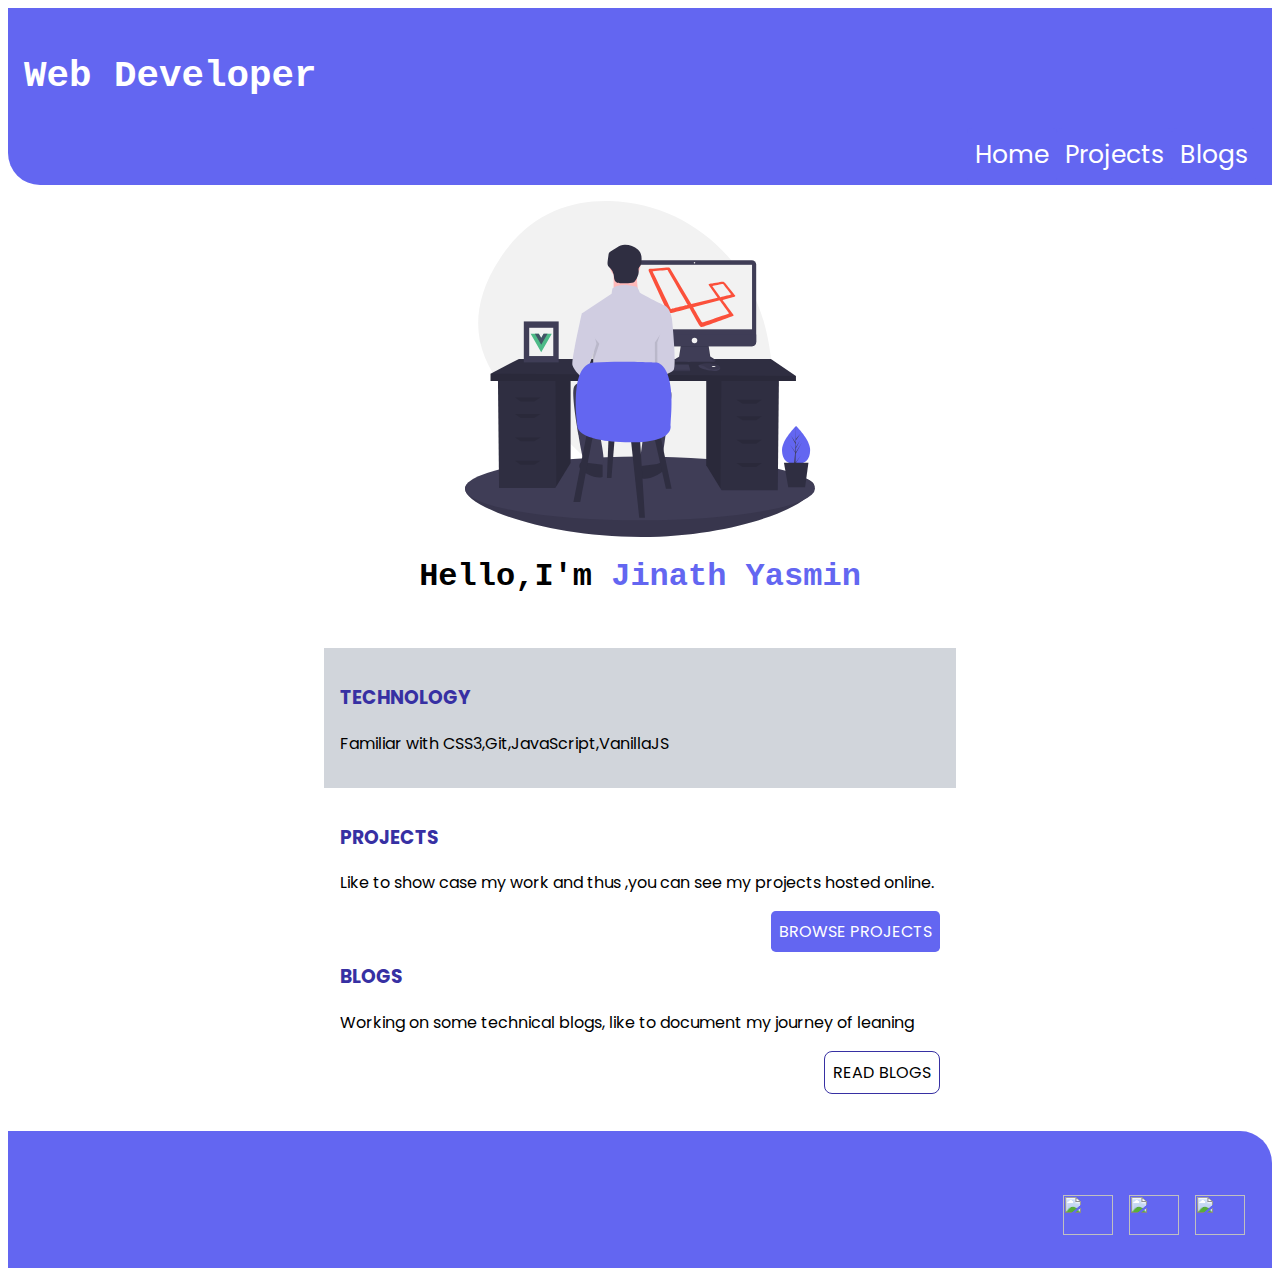
==== index.html @ 58d3b6fe "Portfolio" ====
<!DOCTYPE html>
<html lang="en">
<head>
    <meta charset="UTF-8">
    <meta name="viewport" content="width=device-width, initial-scale=1.0">
    <title>Home||Adarash balika</title>
    <link href="/style.css" rel="stylesheet">
</head>
<body>
    <nav class="navigation container-fluid">
        <div class="link-developer monospace on"><h2 style="font-size:150%"> Web Developer</h2></div>
        <ul class="non-bullet nav-pills">
            <li class="list-item-inline">
                <a class="link primary-link on" style="float:right" href="/lib/blog.html">Blogs</a>
            </li>
            <li class=" list-item-inline">
                <a class="link primary-link on" style="float:right" href="/lib/project.html">Projects</a>
            </li>
            <li class="list-item-inline" >
                <a class="link primary-link on" style="float:right" href="/index.html"> Home </a>
            </li>
        </ul>
        </nav>
        <header class="hero-header">
            <img class="hero-image" src="aimage/hero.svg"  />
            <h1 class="hero-heading monospace">Hello,I'm
                <span class="heading-new "> Jinath Yasmin </span> </h1>
            
       </header>

       <section class="section">
           <div class="container-fluid container-center ow">
        <h3>TECHNOLOGY</h3>
        <p >Familiar with <span>CSS3,Git,JavaScript,VanillaJS</span></p></div>
        
        <div class="container-fluid container-center">
         <h3>PROJECTS</h3>
        
    <p>Like to show case my work and thus ,you can see my projects hosted online.</p>
      <a class="link primary-link" style="float:right"  href="lib/project.html" > BROWSE PROJECTS </a></div>
        

       <div class="container-fluid container-center">
         <h3>BLOGS</h3>
         <p>Working on some technical blogs, like to document my journey of leaning </p>
         <a class="link secondary-link" style="float:right"  href="lib/blog.html" > READ BLOGS </a>
        </div>
     
    </section>

  
<footer class="footer ">
   
    <ul class="non-bullet item">
        <li class="list-item-inline"><a href="https://mobile.twitter.com/JinathLaskar"><img class="image-footer"  style="float:right" src="https://cnet3.cbsistatic.com/img/n5ZAj2xmfJ-sAhlSUUsogto3K_A=/970x0/2014/06/12/95e98438-6657-4d87-9843-02ef7d70c8eb/twitter-logo.jpg" width="50" height="40">
        </a>    </li>
            
            <li class="list-item-inline"><a href=" https://github.com/jinath123-yasmin"></a><a href=" https://github.com/jinath123-yasmin">
        <img  class="image-footer"  style="float:right" src="https://tse1.mm.bing.net/th?id=OIP.sV7tva-728oySeOUL0-vOwHaHa&pid=Api&P=0&w=300&h=300" width="50" height="40"></a></li>
        <li class="list-item-inline"><a href=" https://www.linkedin.com/in/jinath-yasmin-laskar-a48162184/"><img  class="image-footer"  style="float:right" src="https://tse1.mm.bing.net/th?id=OIP.UiK2i1o9j-RxcX0A53gjfAHaHa&pid=Api&rs=1&c=1&qlt=95&w=108&h=108" width="50" height="40"></a></li>
   </ul>  </footer>

       
</body>
</html>
---- style.css ----
@import url('https://fonts.googleapis.com/css2?family=Montserrat&family=Poppins:wght@300&display=swap');


:root{
    --primary-color:#6366F1;
    --grey:#D1D5DB;
    --dark-blue: #3730A3;
    --dark-grey: #374151;
}
body{
    font-family: 'Montserrat', sans-serif;
    font-family: 'Poppins', sans-serif;
}

hr{
    margin: 0rem 1rem;
}

/** fluid container **/

.container-fluid{
    padding: 1rem 1rem;
 
}


.container-center {
    max-width: 600px;
    margin: auto;
}
/** links**/

.link{
    text-decoration: none;
    padding: 0.5rem 0.5rem ;
    color: white;
    
    box-sizing: border-box;
}

.primary-link{
background-color: var(--primary-color);
border-radius: 0.3rem;
color: white;
padding:0.5rem; 

}

.secondary-link{
    color: black;
    border-radius: 0.5rem ;
    border: 1px solid var(--dark-blue);
    padding:0.5rem 0.5rem; 
}

/** lists **/

.non-bullet{
    list-style: none;
}

.list-item-inline{
    display: inline;
    padding: 0.5rem 0.5rem; 
}

.navigation{
    background-color: var(--primary-color);
    color: white;
    padding: 1rem ;
    border-bottom-left-radius: 2rem;

}

.navigation-id{
    background-color: var(--primary-color);
    color: white;
    padding: 2rem 3rem;
    border-bottom-left-radius: 3rem;
    font-weight: 800;
    font-size: 110%;
}

.navigation.nav-pills{
    padding: 0.8rem 0.8rem;
    font-weight: 600;
    font-size: 15px;
}

.navigation .link-developer{
    font-weight: 800;
}

.navigation .link{
    color: white;
}

.hero-header{
    padding: 1rem;
}

.hero-header .hero-image{
    max-width: 350px ;
    display:block;
    margin: auto;
}
.hero-header .hero-heading{
    text-align: center;
}

.hero-header  .heading-new{
    color: var(--primary-color);
}

.section{
    padding:1rem 1rem 4rem;  
      /**  text-align: center;**/
}

.section .link-secion{
    text-align: none;
}

.ow {
    background-color: var(--grey);
}

.section h2{
    color: var(--light-green);
    
}

.section h3{
   color: var(--dark-blue);
   
    
}



.section .primary-link
.link .link-secion{
    text-align: center;
}

.footer.footer-heading{
    font-weight: 200;
    font-style: italic;
    padding: 1rem 1rem;
    
    
}

.footer {
  background-color:var(--primary-color);
  padding: 1rem 1.2rem 4rem 1.2rem;
  border-top-right-radius: 2rem;
  color:white;
  text-align: center;
}
.footer .item{
    color: white;
    padding-inline-start: 0px;
}

.footer .link-footer{
    color: white;
}
/** .li{
    margin-bottom: 150px 0px; 
    text-align: center;
} **/

.ul-project{
        display: block;
        list-style-type: disc;
        margin-block-start: 0em;
        margin-block-end: 0em;
        margin-inline-start: 0px;
        margin-inline-end: 0px;
        padding-inline-start: 0px;
        margin-block-start: 0rem;
    
}

.body{
    margin: 0px;
}

.new-section{
    padding: 1rem 1rem;
}

.monospace {
    font-family: "Lucida Console", Courier, monospace;
  }

  .image-footer{
      padding:2rem 0.5rem;
  }

.margin-pro{
 margin-inline-start: 10px;
}

.om{
  color: var(--dark-grey);
  text-align: left;
}

.on{
    font-size: 25px;
}
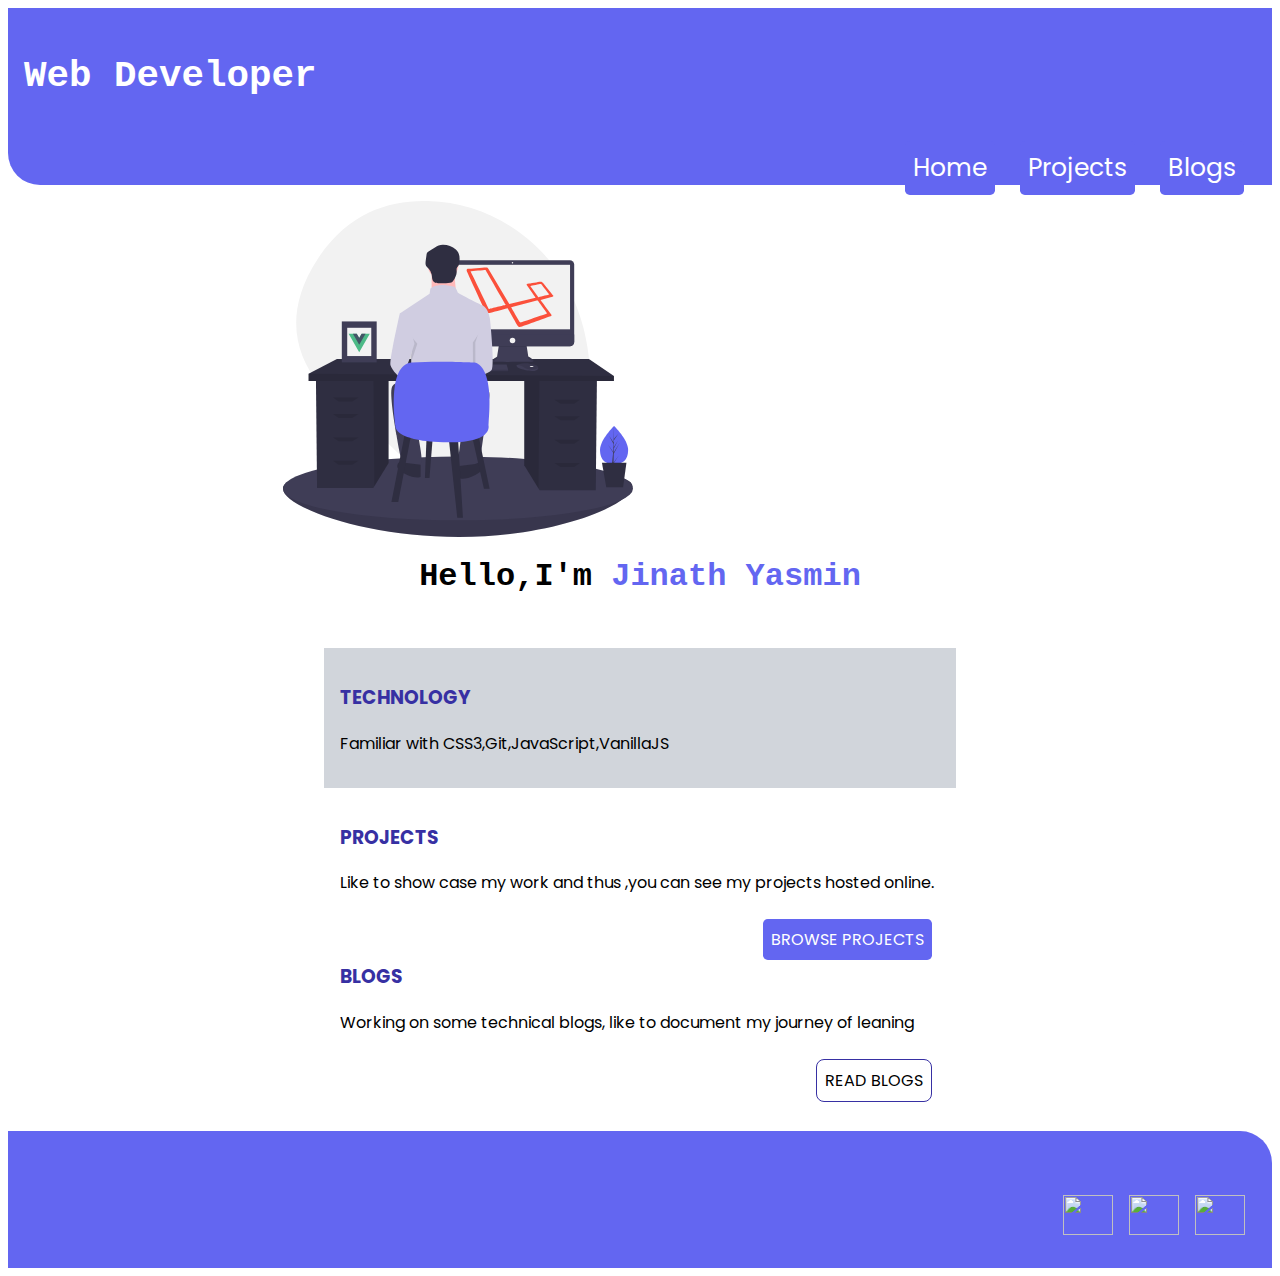
==== commit 87942c0b: "I have made portfolio using CSS3 and HTML5" ====
--- a/index.html
+++ b/index.html
@@ -1,14 +1,18 @@
 <!DOCTYPE html>
 <html lang="en">
+
 <head>
     <meta charset="UTF-8">
     <meta name="viewport" content="width=device-width, initial-scale=1.0">
     <title>Home||Adarash balika</title>
     <link href="/style.css" rel="stylesheet">
 </head>
+
 <body>
     <nav class="navigation container-fluid">
-        <div class="link-developer monospace on"><h2 style="font-size:150%"> Web Developer</h2></div>
+        <div class="link-developer monospace on">
+            <h2 style="font-size:150%"> Web Developer</h2>
+        </div>
         <ul class="non-bullet nav-pills">
             <li class="list-item-inline">
                 <a class="link primary-link on" style="float:right" href="/lib/blog.html">Blogs</a>
@@ -16,50 +20,63 @@
             <li class=" list-item-inline">
                 <a class="link primary-link on" style="float:right" href="/lib/project.html">Projects</a>
             </li>
-            <li class="list-item-inline" >
+            <li class="list-item-inline">
                 <a class="link primary-link on" style="float:right" href="/index.html"> Home </a>
             </li>
         </ul>
-        </nav>
-        <header class="hero-header">
-            <img class="hero-image" src="aimage/hero.svg"  />
-            <h1 class="hero-heading monospace">Hello,I'm
-                <span class="heading-new "> Jinath Yasmin </span> </h1>
-            
-       </header>
+    </nav>
+    <header class="hero-header">
+        <img class="hero-image" src="aimage/hero.svg" />
+        <h1 class="hero-heading monospace">Hello,I'm
+            <span class="heading-new "> Jinath Yasmin </span> </h1>
 
-       <section class="section">
-           <div class="container-fluid container-center ow">
-        <h3>TECHNOLOGY</h3>
-        <p >Familiar with <span>CSS3,Git,JavaScript,VanillaJS</span></p></div>
-        
+    </header>
+
+    <section class="section">
+        <div class="container-fluid container-center ow">
+            <h3>TECHNOLOGY</h3>
+            <p>Familiar with <span>CSS3,Git,JavaScript,VanillaJS</span></p>
+        </div>
+
         <div class="container-fluid container-center">
-         <h3>PROJECTS</h3>
-        
-    <p>Like to show case my work and thus ,you can see my projects hosted online.</p>
-      <a class="link primary-link" style="float:right"  href="lib/project.html" > BROWSE PROJECTS </a></div>
-        
+            <h3>PROJECTS</h3>
 
-       <div class="container-fluid container-center">
-         <h3>BLOGS</h3>
-         <p>Working on some technical blogs, like to document my journey of leaning </p>
-         <a class="link secondary-link" style="float:right"  href="lib/blog.html" > READ BLOGS </a>
+            <p>Like to show case my work and thus ,you can see my projects hosted online.</p>
+            <a class="link primary-link" style="float:right" href="lib/project.html"> BROWSE PROJECTS </a>
         </div>
-     
+
+
+        <div class="container-fluid container-center">
+            <h3>BLOGS</h3>
+            <p>Working on some technical blogs, like to document my journey of leaning </p>
+            <a class="link secondary-link" style="float:right" href="lib/blog.html"> READ BLOGS </a>
+        </div>
+
     </section>
 
-  
-<footer class="footer ">
-   
-    <ul class="non-bullet item">
-        <li class="list-item-inline"><a href="https://mobile.twitter.com/JinathLaskar"><img class="image-footer"  style="float:right" src="https://cnet3.cbsistatic.com/img/n5ZAj2xmfJ-sAhlSUUsogto3K_A=/970x0/2014/06/12/95e98438-6657-4d87-9843-02ef7d70c8eb/twitter-logo.jpg" width="50" height="40">
-        </a>    </li>
-            
-            <li class="list-item-inline"><a href=" https://github.com/jinath123-yasmin"></a><a href=" https://github.com/jinath123-yasmin">
-        <img  class="image-footer"  style="float:right" src="https://tse1.mm.bing.net/th?id=OIP.sV7tva-728oySeOUL0-vOwHaHa&pid=Api&P=0&w=300&h=300" width="50" height="40"></a></li>
-        <li class="list-item-inline"><a href=" https://www.linkedin.com/in/jinath-yasmin-laskar-a48162184/"><img  class="image-footer"  style="float:right" src="https://tse1.mm.bing.net/th?id=OIP.UiK2i1o9j-RxcX0A53gjfAHaHa&pid=Api&rs=1&c=1&qlt=95&w=108&h=108" width="50" height="40"></a></li>
-   </ul>  </footer>
 
-       
+    <footer class="footer ">
+
+        <ul class="non-bullet item">
+            <li class="list-item-inline"><a href="https://mobile.twitter.com/JinathLaskar"><img class="image-footer"
+                        style="float:right"
+                        src="https://cnet3.cbsistatic.com/img/n5ZAj2xmfJ-sAhlSUUsogto3K_A=/970x0/2014/06/12/95e98438-6657-4d87-9843-02ef7d70c8eb/twitter-logo.jpg"
+                        width="50" height="40">
+                </a> </li>
+
+            <li class="list-item-inline"><a href=" https://github.com/jinath123-yasmin"></a><a
+                    href=" https://github.com/jinath123-yasmin">
+                    <img class="image-footer" style="float:right"
+                        src="https://tse1.mm.bing.net/th?id=OIP.sV7tva-728oySeOUL0-vOwHaHa&pid=Api&P=0&w=300&h=300"
+                        width="50" height="40"></a></li>
+            <li class="list-item-inline"><a href=" https://www.linkedin.com/in/jinath-yasmin-laskar-a48162184/"><img
+                        class="image-footer" style="float:right"
+                        src="https://tse1.mm.bing.net/th?id=OIP.UiK2i1o9j-RxcX0A53gjfAHaHa&pid=Api&rs=1&c=1&qlt=95&w=108&h=108"
+                        width="50" height="40"></a></li>
+        </ul>
+    </footer>
+
+
 </body>
+
 </html>--- a/style.css
+++ b/style.css
@@ -32,9 +32,9 @@
 
 .link{
     text-decoration: none;
-    padding: 0.5rem 0.5rem ;
-    color: white;
-    
+    padding: 0.5rem 0.5rem 0.5rem 0rem ;
+    color: white;
+    margin: 0.5em;
     box-sizing: border-box;
 }
 
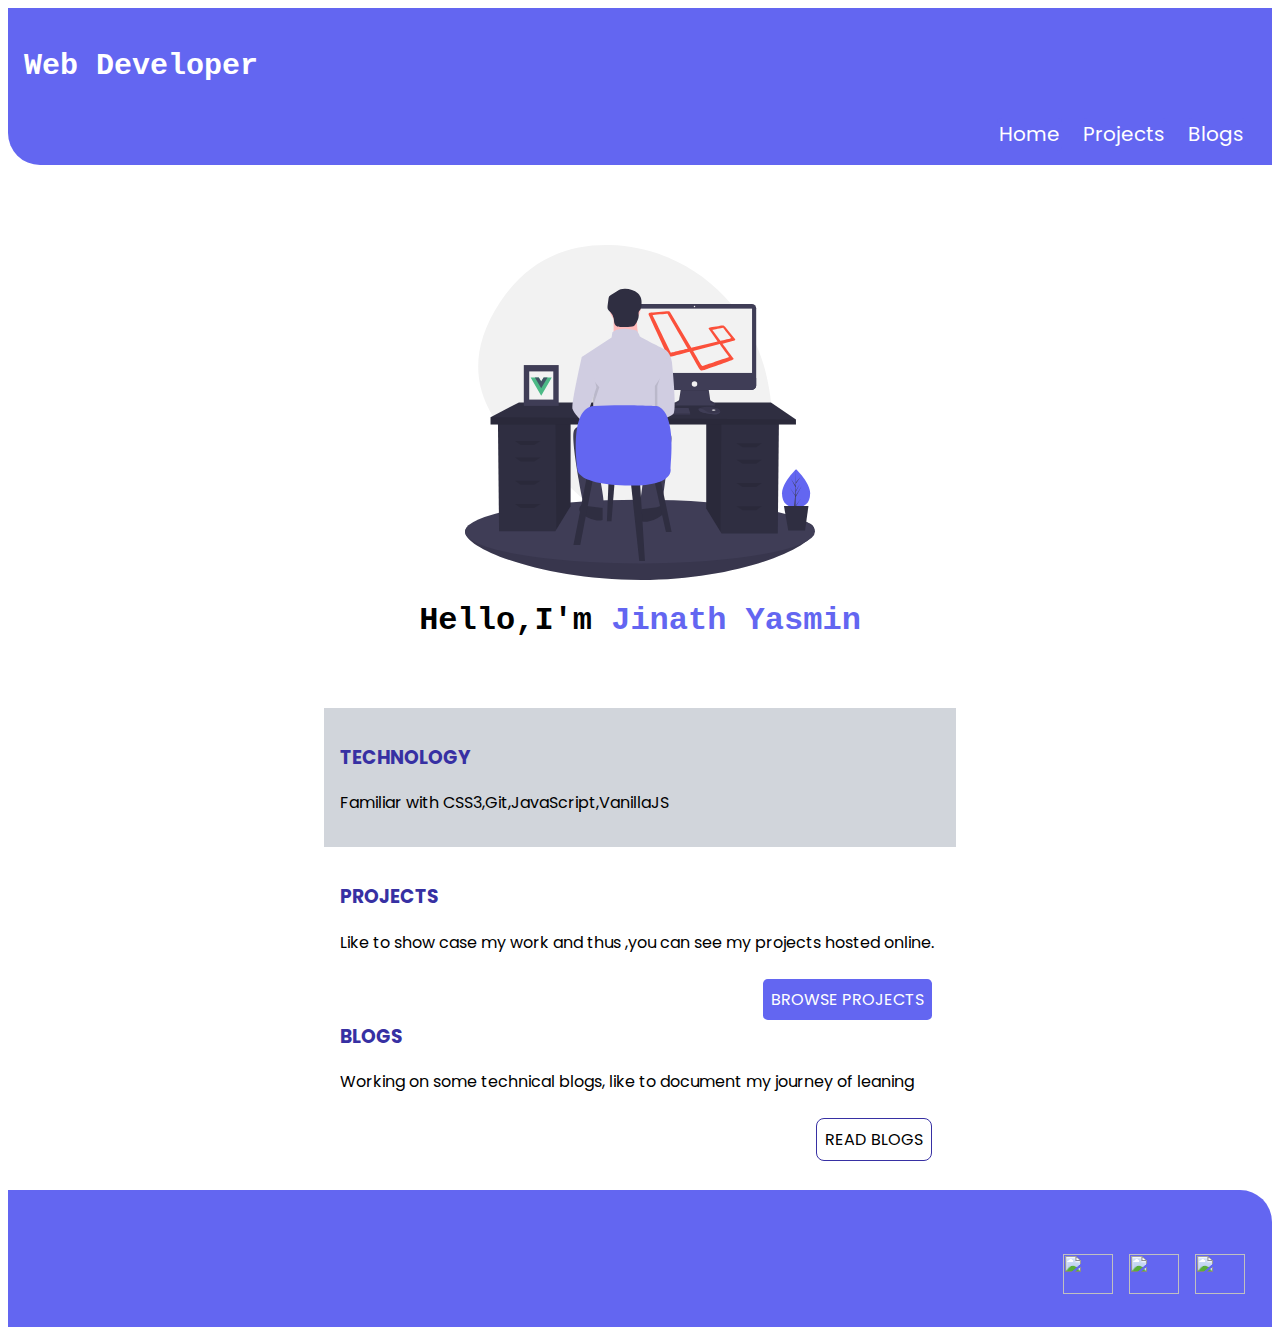
==== commit d12b2431: "Here I have made portfolio using HTML5 and CSS3" ====
--- a/index.html
+++ b/index.html
@@ -9,19 +9,19 @@
 </head>
 
 <body>
-    <nav class="navigation container-fluid">
+    <nav class="navigation ">
         <div class="link-developer monospace on">
             <h2 style="font-size:150%"> Web Developer</h2>
         </div>
         <ul class="non-bullet nav-pills">
             <li class="list-item-inline">
-                <a class="link primary-link on" style="float:right" href="/lib/blog.html">Blogs</a>
+                <a class="link primary-link on ol" style="float:right" href="/lib/blog.html">Blogs</a>
             </li>
             <li class=" list-item-inline">
-                <a class="link primary-link on" style="float:right" href="/lib/project.html">Projects</a>
+                <a class="link primary-link on ol" style="float:right" href="/lib/project.html">Projects</a>
             </li>
             <li class="list-item-inline">
-                <a class="link primary-link on" style="float:right" href="/index.html"> Home </a>
+                <a class="link primary-link on ol" style="float:right" href="/index.html"> Home </a>
             </li>
         </ul>
     </nav>
--- a/style.css
+++ b/style.css
@@ -32,7 +32,8 @@
 
 .link{
     text-decoration: none;
-    padding: 0.5rem 0.5rem 0.5rem 0rem ;
+   /**
+    padding: 0.5rem 0.5rem 1rem 0rem ;**/
     color: white;
     margin: 0.5em;
     box-sizing: border-box;
@@ -42,7 +43,9 @@
 background-color: var(--primary-color);
 border-radius: 0.3rem;
 color: white;
-padding:0.5rem; 
+padding:0.5rem;
+
+; 
 
 }
 
@@ -89,6 +92,7 @@
 
 .navigation .link-developer{
     font-weight: 800;
+    
 }
 
 .navigation .link{
@@ -96,12 +100,13 @@
 }
 
 .hero-header{
-    padding: 1rem;
+    padding: 2rem;
+    padding-top:5rem;
 }
 
 .hero-header .hero-image{
     max-width: 350px ;
-    display:block;
+    display: block;
     margin: auto;
 }
 .hero-header .hero-heading{
@@ -209,5 +214,11 @@
 }
 
 .on{
-    font-size: 25px;
+
+    font-size: 20px;
+}
+
+.ol{
+
+    padding: 0.1rem;
 }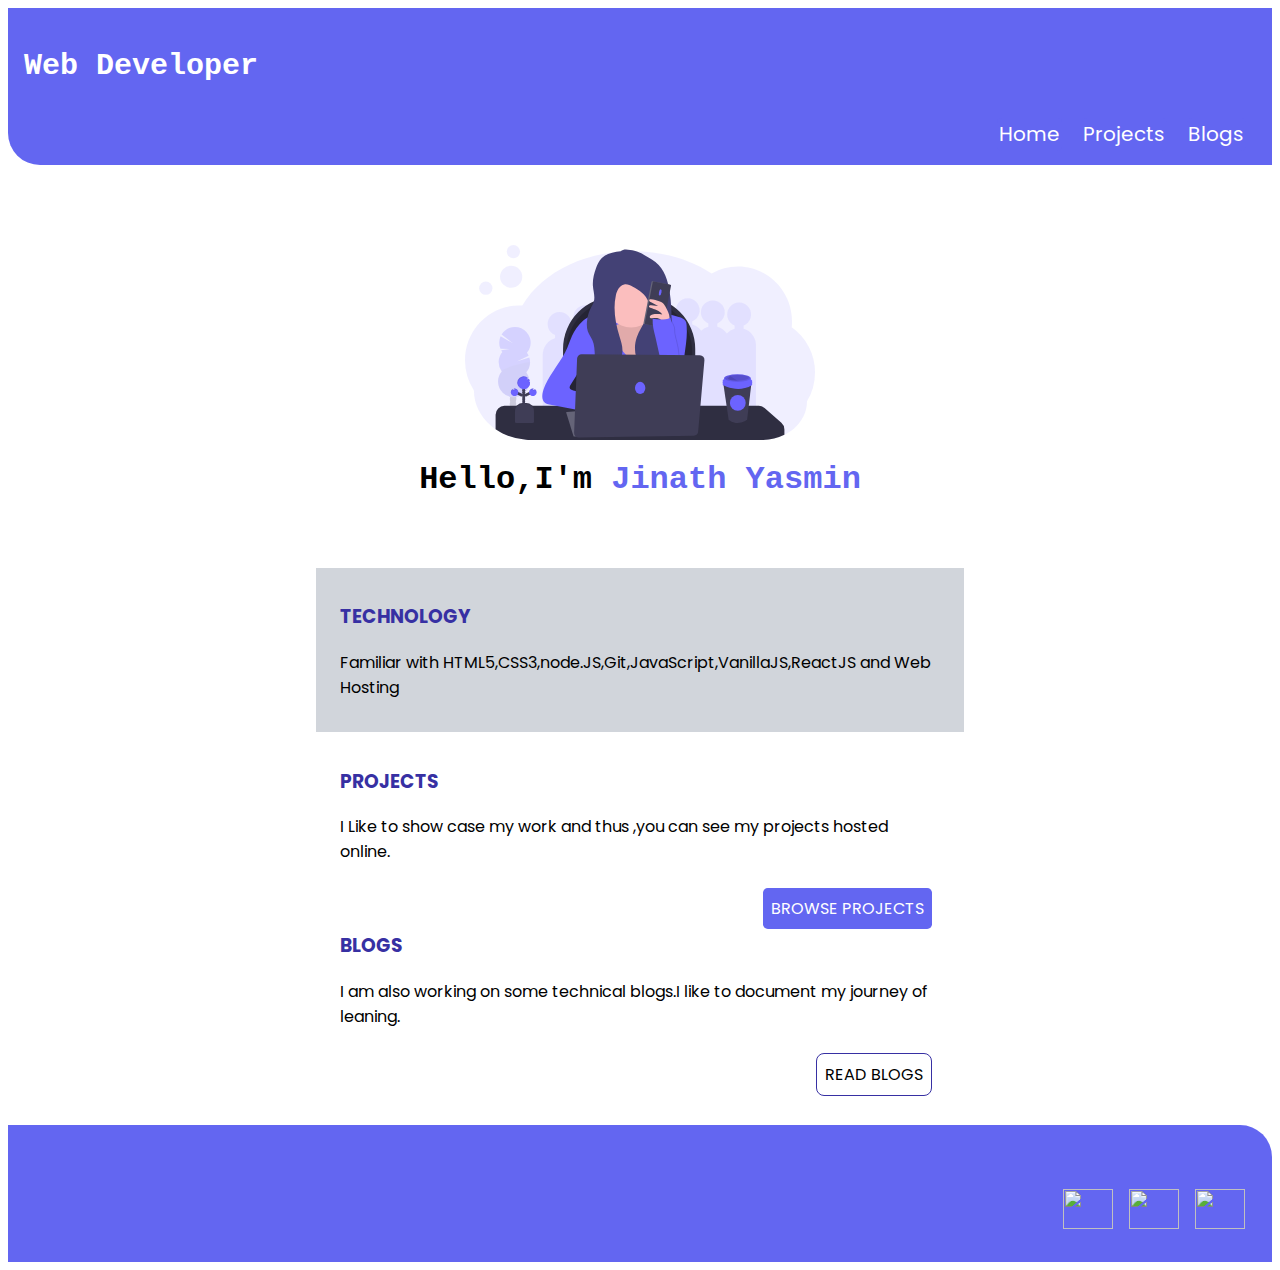
==== commit 4b4403ee: "portfolio" ====
--- a/index.html
+++ b/index.html
@@ -26,7 +26,7 @@
         </ul>
     </nav>
     <header class="hero-header">
-        <img class="hero-image" src="aimage/hero.svg" />
+        <img class="hero-image" src="aimage/hero1.svg" />
         <h1 class="hero-heading monospace">Hello,I'm
             <span class="heading-new "> Jinath Yasmin </span> </h1>
 
@@ -35,20 +35,20 @@
     <section class="section">
         <div class="container-fluid container-center ow">
             <h3>TECHNOLOGY</h3>
-            <p>Familiar with <span>CSS3,Git,JavaScript,VanillaJS</span></p>
+            <p>Familiar with <span>HTML5,CSS3,node.JS,Git,JavaScript,VanillaJS,ReactJS and Web Hosting</span></p>
         </div>
 
         <div class="container-fluid container-center">
             <h3>PROJECTS</h3>
 
-            <p>Like to show case my work and thus ,you can see my projects hosted online.</p>
+            <p>I Like to show case my work and thus ,you can see my projects hosted online.</p>
             <a class="link primary-link" style="float:right" href="lib/project.html"> BROWSE PROJECTS </a>
         </div>
 
 
         <div class="container-fluid container-center">
             <h3>BLOGS</h3>
-            <p>Working on some technical blogs, like to document my journey of leaning </p>
+            <p>I am also working on some technical blogs.I like to document my journey of leaning. </p>
             <a class="link secondary-link" style="float:right" href="lib/blog.html"> READ BLOGS </a>
         </div>
 
--- a/style.css
+++ b/style.css
@@ -202,6 +202,8 @@
 
   .image-footer{
       padding:2rem 0.5rem;
+      border-radius: 5%;
+      box-shadow: 10%;
   }
 
 .margin-pro{
@@ -221,4 +223,10 @@
 .ol{
 
     padding: 0.1rem;
+}
+
+.ow{
+    width:90%;
+    height: 60%;
+    padding: 1rem 1.5rem;
 }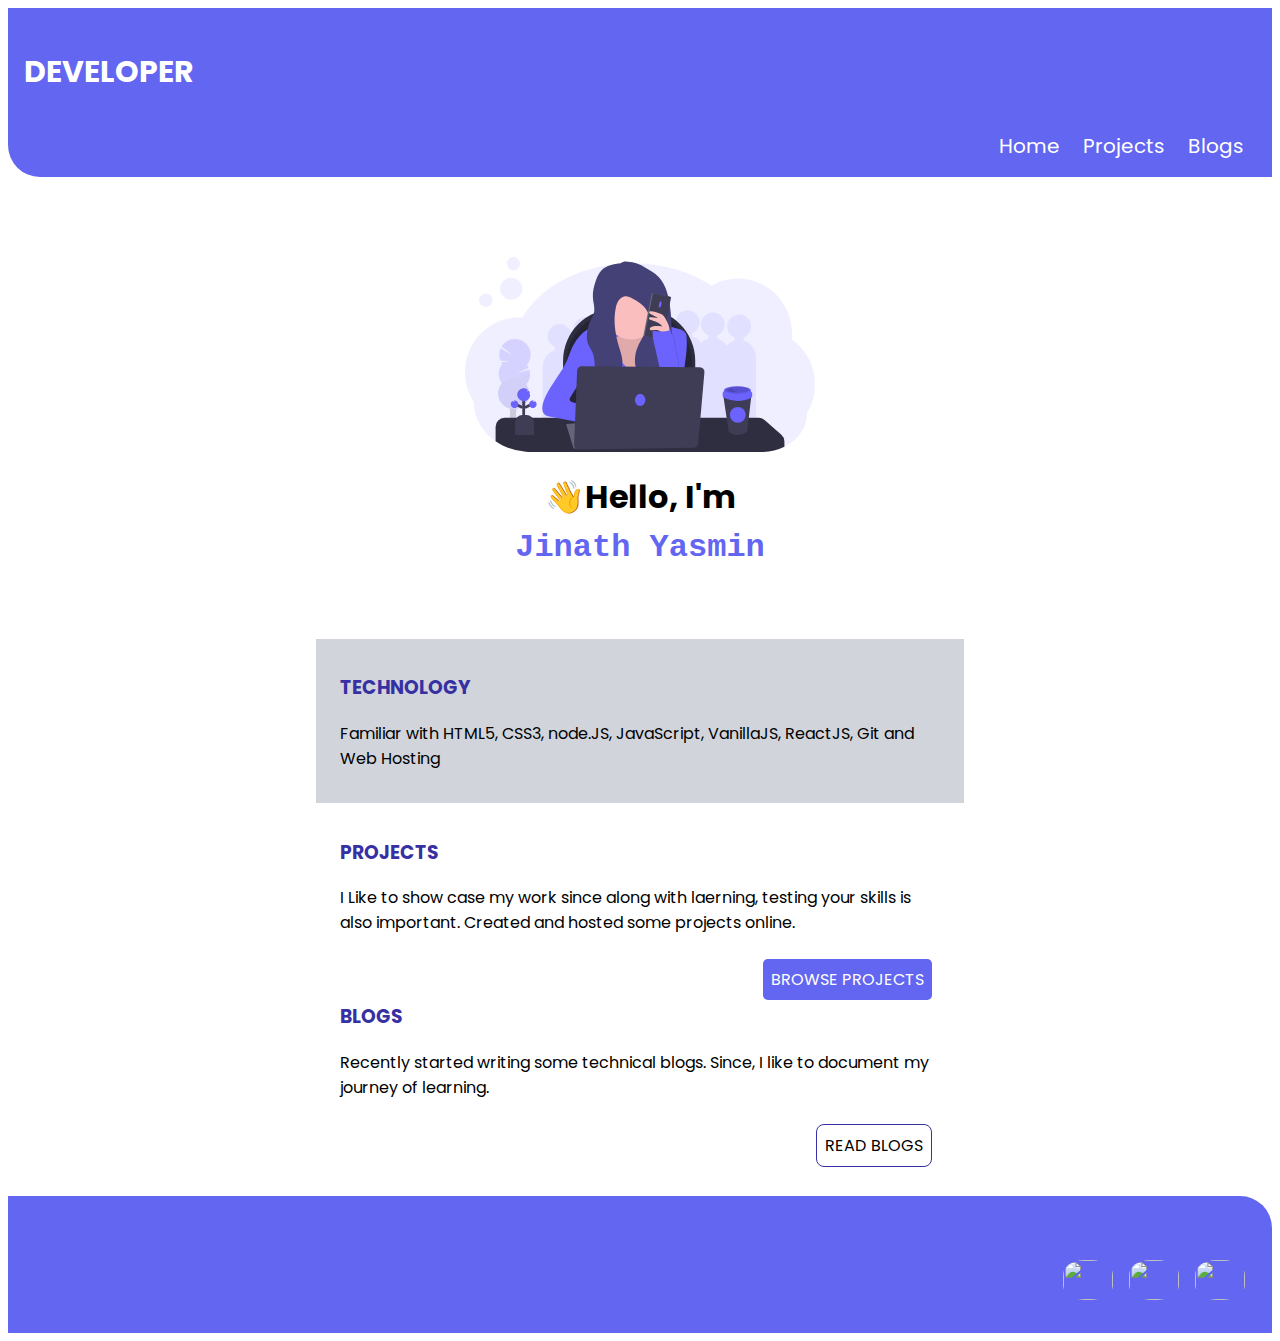
==== commit 008df388: "portfolio" ====
--- a/index.html
+++ b/index.html
@@ -10,8 +10,8 @@
 
 <body>
     <nav class="navigation ">
-        <div class="link-developer monospace on">
-            <h2 style="font-size:150%"> Web Developer</h2>
+        <div class="link-developer on">
+            <h2 style="font-size:150%">DEVELOPER</h2>
         </div>
         <ul class="non-bullet nav-pills">
             <li class="list-item-inline">
@@ -27,28 +27,28 @@
     </nav>
     <header class="hero-header">
         <img class="hero-image" src="aimage/hero1.svg" />
-        <h1 class="hero-heading monospace">Hello,I'm
-            <span class="heading-new "> Jinath Yasmin </span> </h1>
+        <h1 class="hero-heading ">👋Hello, I'm </br>
+            <span class="heading-new monospace "> Jinath Yasmin </span></h1>
+    </header>
 
-    </header>
 
     <section class="section">
         <div class="container-fluid container-center ow">
             <h3>TECHNOLOGY</h3>
-            <p>Familiar with <span>HTML5,CSS3,node.JS,Git,JavaScript,VanillaJS,ReactJS and Web Hosting</span></p>
+            <p>Familiar with <span>HTML5, CSS3, node.JS, JavaScript, VanillaJS, ReactJS, Git and Web Hosting</span></p>
         </div>
 
         <div class="container-fluid container-center">
             <h3>PROJECTS</h3>
 
-            <p>I Like to show case my work and thus ,you can see my projects hosted online.</p>
+            <p>I Like to show case my work since along with laerning, testing your skills is also important. Created and hosted some projects online.</p>
             <a class="link primary-link" style="float:right" href="lib/project.html"> BROWSE PROJECTS </a>
         </div>
 
 
         <div class="container-fluid container-center">
             <h3>BLOGS</h3>
-            <p>I am also working on some technical blogs.I like to document my journey of leaning. </p>
+            <p>Recently started writing some technical blogs. Since, I like to document my journey of learning. </p>
             <a class="link secondary-link" style="float:right" href="lib/blog.html"> READ BLOGS </a>
         </div>
 
@@ -71,7 +71,7 @@
                         width="50" height="40"></a></li>
             <li class="list-item-inline"><a href=" https://www.linkedin.com/in/jinath-yasmin-laskar-a48162184/"><img
                         class="image-footer" style="float:right"
-                        src="https://tse1.mm.bing.net/th?id=OIP.UiK2i1o9j-RxcX0A53gjfAHaHa&pid=Api&rs=1&c=1&qlt=95&w=108&h=108"
+                        src="https://tse4.mm.bing.net/th?id=OIP.FGw_IoFo-ZV3j1kS_DIQ6AHaHa&pid=Api&P=0&w=300&h=300"
                         width="50" height="40"></a></li>
         </ul>
     </footer>
--- a/style.css
+++ b/style.css
@@ -115,6 +115,7 @@
 
 .hero-header  .heading-new{
     color: var(--primary-color);
+    width:40%;
 }
 
 .section{
@@ -202,8 +203,9 @@
 
   .image-footer{
       padding:2rem 0.5rem;
-      border-radius: 5%;
+      border-radius: 45%;
       box-shadow: 10%;
+     
   }
 
 .margin-pro{
@@ -229,4 +231,12 @@
     width:90%;
     height: 60%;
     padding: 1rem 1.5rem;
+}
+
+.oj{
+    
+    margin-block: 1rem;
+    display: block;
+    font-size: 110%;
+    font-weight: 800;
 }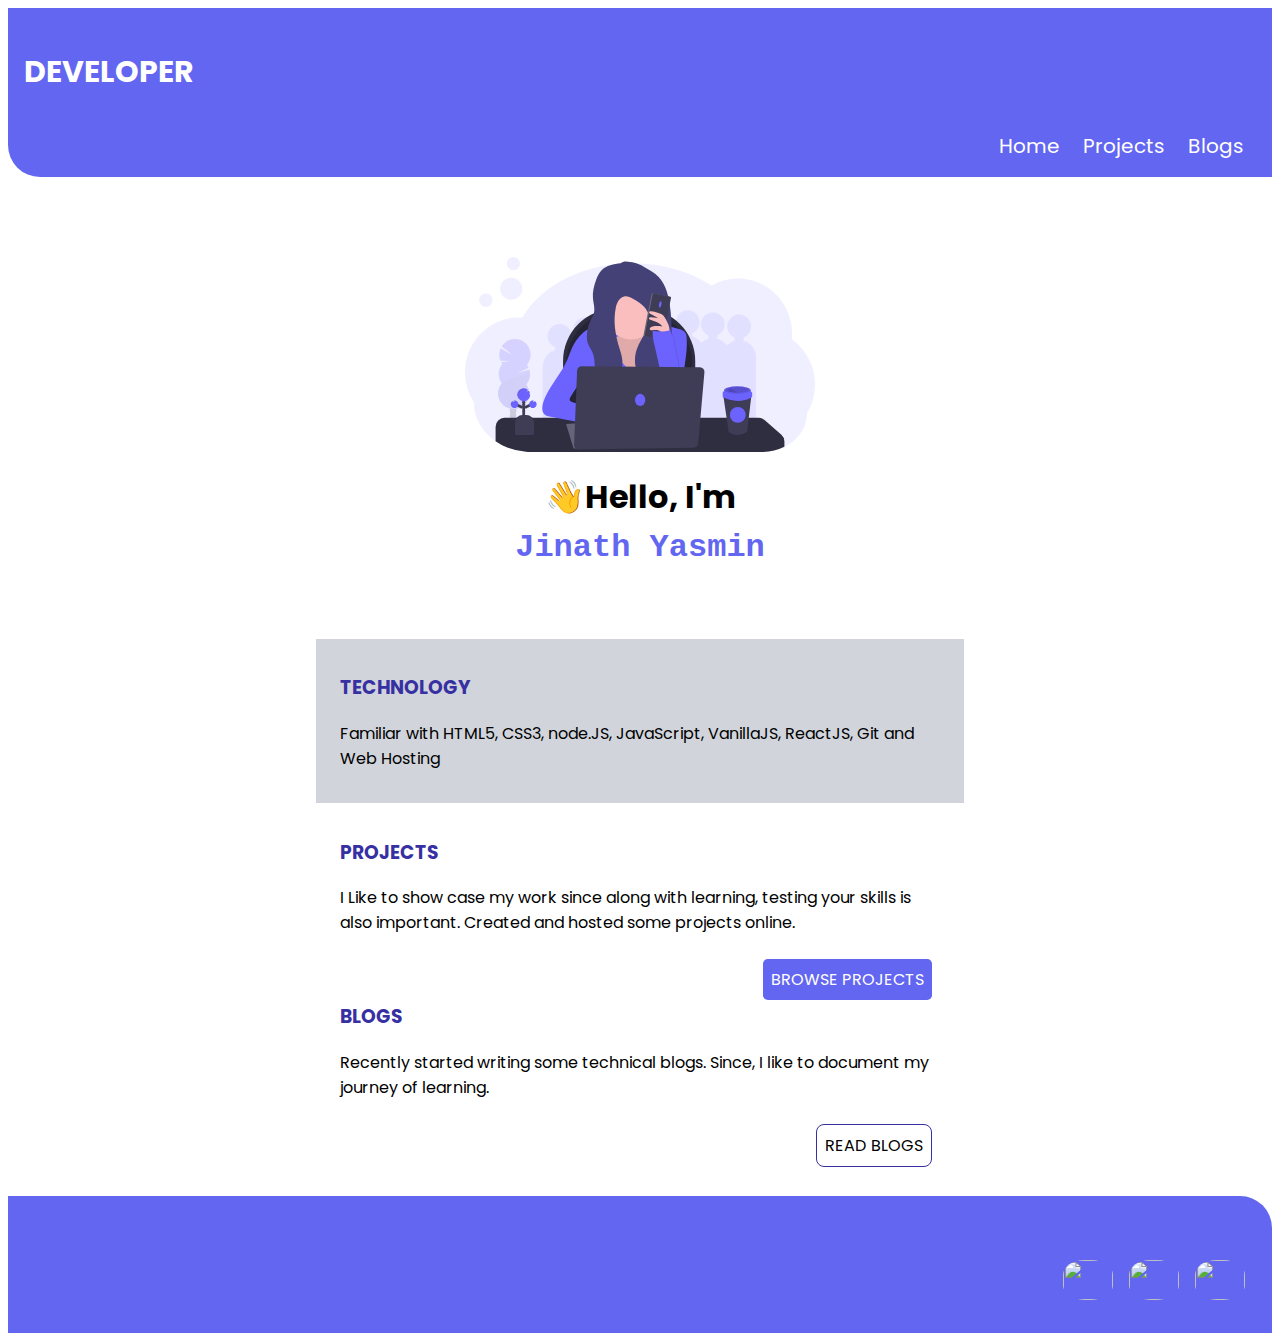
==== commit eca39734: "third Commit" ====
--- a/index.html
+++ b/index.html
@@ -41,7 +41,7 @@
         <div class="container-fluid container-center">
             <h3>PROJECTS</h3>
 
-            <p>I Like to show case my work since along with laerning, testing your skills is also important. Created and hosted some projects online.</p>
+            <p>I Like to show case my work since along with learning, testing your skills is also important. Created and hosted some projects online.</p>
             <a class="link primary-link" style="float:right" href="lib/project.html"> BROWSE PROJECTS </a>
         </div>
 
